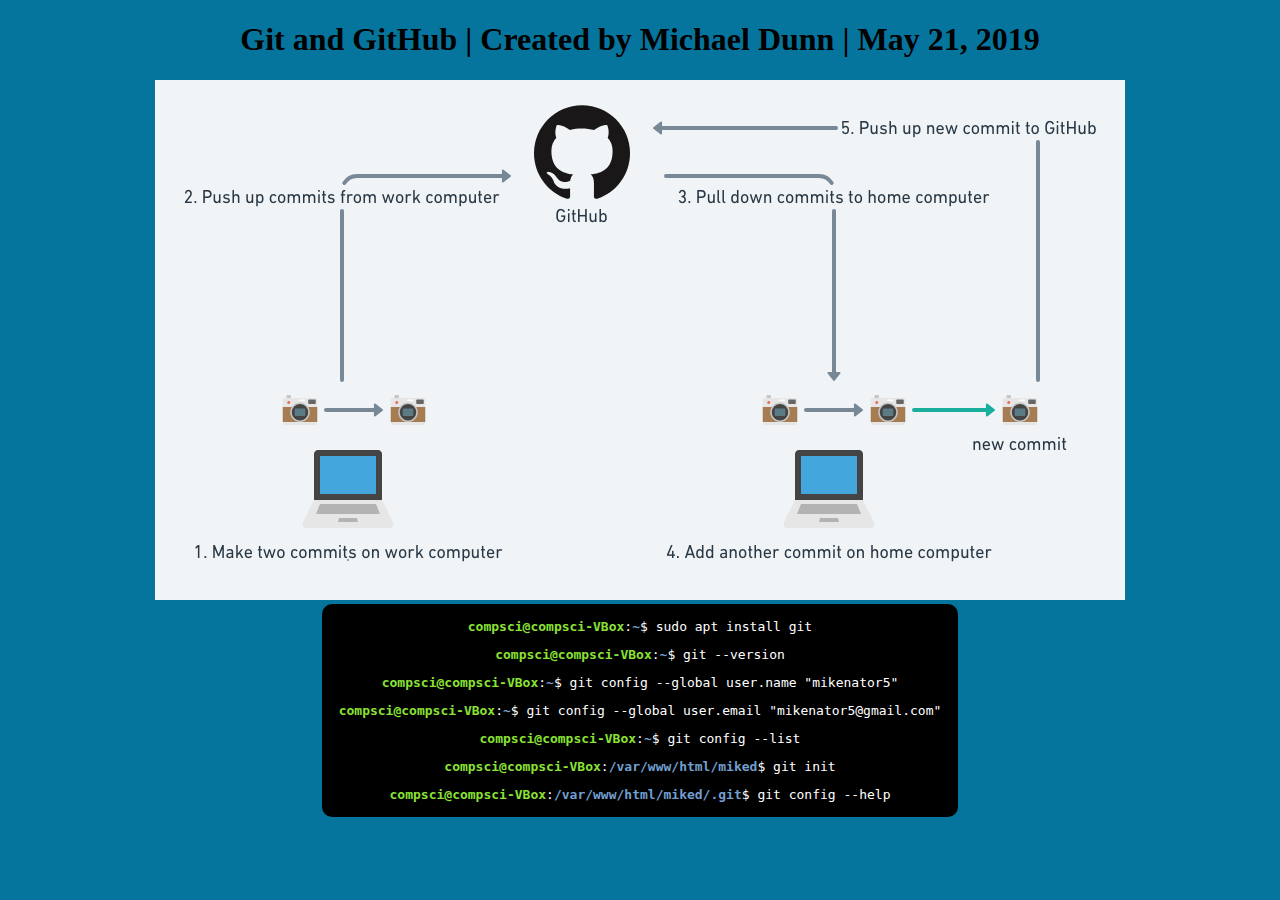
==== vcs/index.html @ 41a161dd "Initial Commit" ====
<!DOCTYPE html>
<html lang="en">
<head>
    <meta charset="UTF-8">
    <meta name="viewport" content="width=device-width, initial-scale=1.0">
    <meta http-equiv="X-UA-Compatible" content="ie=edge">
    <link rel="stylesheet" href="css/vcs.css">
    <title>VCS</title>

    <style>
        
        /* pre {
            background-color: black;
        } */
    </style>
</head>
<body>
    <h1>Git and GitHub | Created by Michael Dunn | May 21, 2019</h1>
    <img src="images/gitDiagram.png" alt="gitDiagram" id="git">

    <div class="code">
        <pre><font color="#8AE234"><b>compsci@compsci-VBox</b></font>:<font color="#729FCF"><b>~</b></font>$ sudo apt install git</pre>
        <pre><font color="#8AE234"><b>compsci@compsci-VBox</b></font>:<font color="#729FCF"><b>~</b></font>$ git --version</pre>
        <pre><font color="#8AE234"><b>compsci@compsci-VBox</b></font>:<font color="#729FCF"><b>~</b></font>$ git config --global user.name &quot;mikenator5&quot;</pre>
        <pre><font color="#8AE234"><b>compsci@compsci-VBox</b></font>:<font color="#729FCF"><b>~</b></font>$ git config --global user.email &quot;mikenator5@gmail.com&quot;</pre>
        <pre><font color="#8AE234"><b>compsci@compsci-VBox</b></font>:<font color="#729FCF"><b>~</b></font>$ git config --list</pre>
        <pre><font color="#8AE234"><b>compsci@compsci-VBox</b></font>:<font color="#729FCF"><b>/var/www/html/miked</b></font>$ git init</pre>
        <pre><font color="#8AE234"><b>compsci@compsci-VBox</b></font>:<font color="#729FCF"><b>/var/www/html/miked/.git</b></font>$ git config --help</pre>
    </div>
</body>
</html>
---- vcs/css/vcs.css ----
body {
    text-align: center;
    background-color: #06759e;
}
.code {
    display: inline-block;
    vertical-align: middle;
    color: white;
    padding: 2px;
    background-color: black;
    width: 50%;
    border-radius: 10px;
}
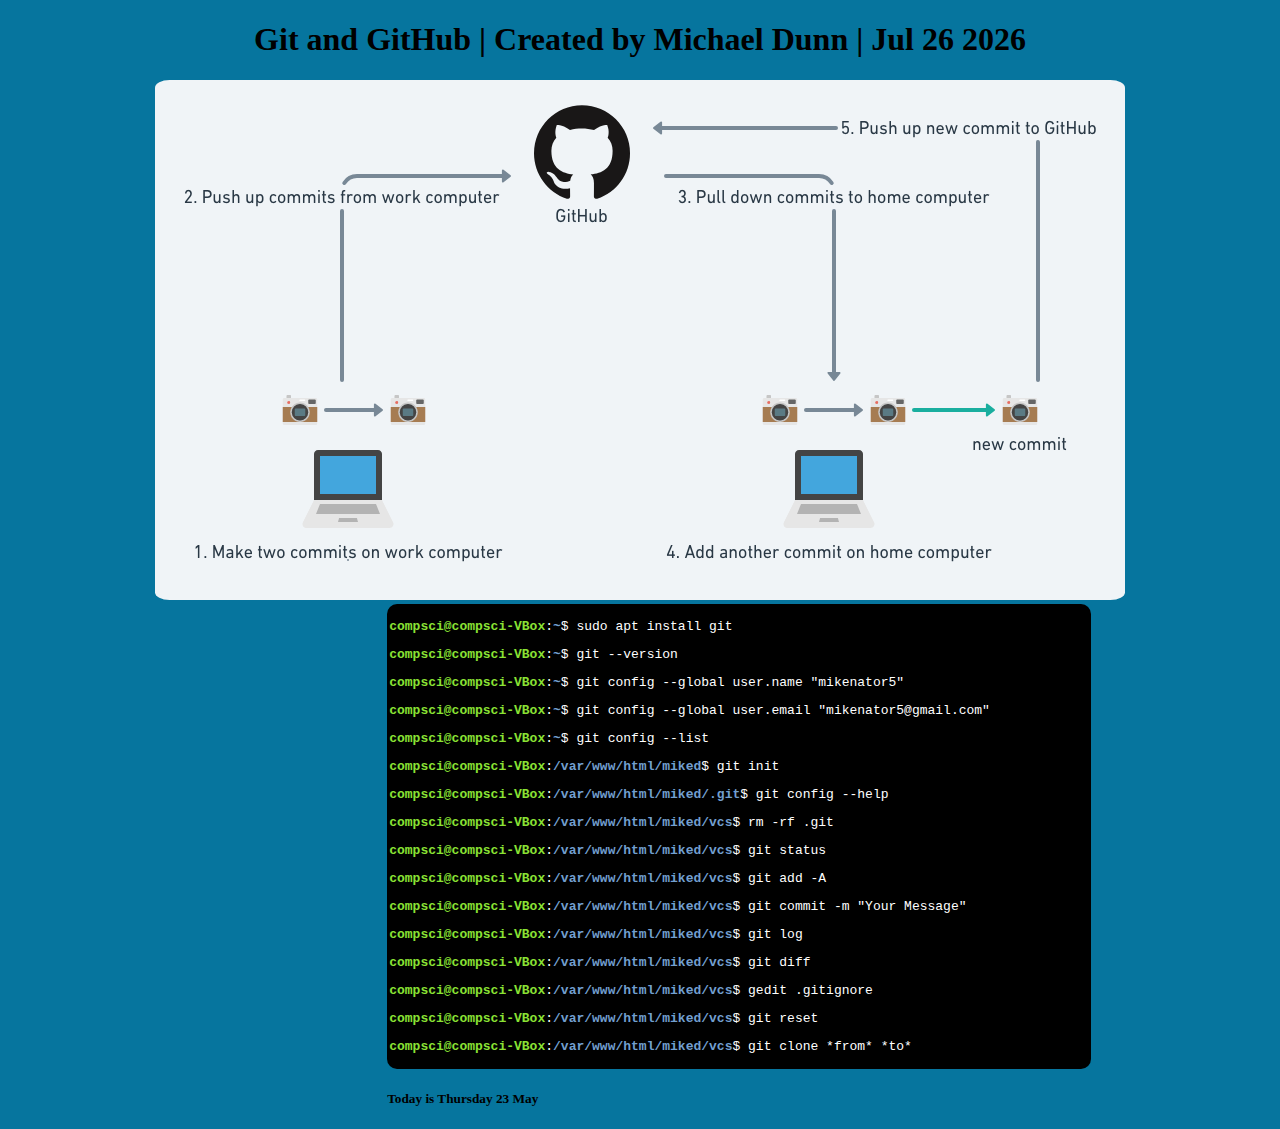
==== commit 458fa32d: "Added more git commands" ====
--- a/vcs/index.html
+++ b/vcs/index.html
@@ -7,25 +7,49 @@
     <link rel="stylesheet" href="css/vcs.css">
     <title>VCS</title>
 
-    <style>
-        
-        /* pre {
-            background-color: black;
-        } */
-    </style>
+
 </head>
 <body>
-    <h1>Git and GitHub | Created by Michael Dunn | May 21, 2019</h1>
-    <img src="images/gitDiagram.png" alt="gitDiagram" id="git">
+    
+    <div class="head">
+        <h1 id="date">Git and GitHub | Created by Michael Dunn | </h1>
+        <img src="images/gitDiagram.png" alt="gitDiagram" id="git">
+    </div>
+    <div class="main">
+        <div class="code">
+                <pre><font color="#8AE234"><b>compsci@compsci-VBox</b></font>:<font color="#729FCF"><b>~</b></font>$ sudo apt install git</pre>
+                <pre><font color="#8AE234"><b>compsci@compsci-VBox</b></font>:<font color="#729FCF"><b>~</b></font>$ git --version</pre>
+                <pre><font color="#8AE234"><b>compsci@compsci-VBox</b></font>:<font color="#729FCF"><b>~</b></font>$ git config --global user.name &quot;mikenator5&quot;</pre>
+                <pre><font color="#8AE234"><b>compsci@compsci-VBox</b></font>:<font color="#729FCF"><b>~</b></font>$ git config --global user.email &quot;mikenator5@gmail.com&quot;</pre>
+                <pre><font color="#8AE234"><b>compsci@compsci-VBox</b></font>:<font color="#729FCF"><b>~</b></font>$ git config --list</pre>
+                <pre><font color="#8AE234"><b>compsci@compsci-VBox</b></font>:<font color="#729FCF"><b>/var/www/html/miked</b></font>$ git init</pre>
+                <pre><font color="#8AE234"><b>compsci@compsci-VBox</b></font>:<font color="#729FCF"><b>/var/www/html/miked/.git</b></font>$ git config --help</pre>
+                <pre><font color="#8AE234"><b>compsci@compsci-VBox</b></font>:<font color="#729FCF"><b>/var/www/html/miked/vcs</b></font>$ rm -rf .git</pre>
+                <pre><font color="#8AE234"><b>compsci@compsci-VBox</b></font>:<font color="#729FCF"><b>/var/www/html/miked/vcs</b></font>$ git status</pre>
+                <pre><font color="#8AE234"><b>compsci@compsci-VBox</b></font>:<font color="#729FCF"><b>/var/www/html/miked/vcs</b></font>$ git add -A</pre>
+                <pre><font color="#8AE234"><b>compsci@compsci-VBox</b></font>:<font color="#729FCF"><b>/var/www/html/miked/vcs</b></font>$ git commit -m &quot;Your Message&quot;</pre>
+                <pre><font color="#8AE234"><b>compsci@compsci-VBox</b></font>:<font color="#729FCF"><b>/var/www/html/miked/vcs</b></font>$ git log</pre>
+                <pre><font color="#8AE234"><b>compsci@compsci-VBox</b></font>:<font color="#729FCF"><b>/var/www/html/miked/vcs</b></font>$ git diff</pre>
+                <pre><font color="#8AE234"><b>compsci@compsci-VBox</b></font>:<font color="#729FCF"><b>/var/www/html/miked/vcs</b></font>$ gedit .gitignore</pre>
+                <pre><font color="#8AE234"><b>compsci@compsci-VBox</b></font>:<font color="#729FCF"><b>/var/www/html/miked/vcs</b></font>$ git reset</pre>
+                <pre><font color="#8AE234"><b>compsci@compsci-VBox</b></font>:<font color="#729FCF"><b>/var/www/html/miked/vcs</b></font>$ git clone *from* *to*</pre>
 
-    <div class="code">
-        <pre><font color="#8AE234"><b>compsci@compsci-VBox</b></font>:<font color="#729FCF"><b>~</b></font>$ sudo apt install git</pre>
-        <pre><font color="#8AE234"><b>compsci@compsci-VBox</b></font>:<font color="#729FCF"><b>~</b></font>$ git --version</pre>
-        <pre><font color="#8AE234"><b>compsci@compsci-VBox</b></font>:<font color="#729FCF"><b>~</b></font>$ git config --global user.name &quot;mikenator5&quot;</pre>
-        <pre><font color="#8AE234"><b>compsci@compsci-VBox</b></font>:<font color="#729FCF"><b>~</b></font>$ git config --global user.email &quot;mikenator5@gmail.com&quot;</pre>
-        <pre><font color="#8AE234"><b>compsci@compsci-VBox</b></font>:<font color="#729FCF"><b>~</b></font>$ git config --list</pre>
-        <pre><font color="#8AE234"><b>compsci@compsci-VBox</b></font>:<font color="#729FCF"><b>/var/www/html/miked</b></font>$ git init</pre>
-        <pre><font color="#8AE234"><b>compsci@compsci-VBox</b></font>:<font color="#729FCF"><b>/var/www/html/miked/.git</b></font>$ git config --help</pre>
+
+        </div>
+
+        <h5>Today is Thursday 23 May</h5>
+        <script>
+                window.onload = function() {
+                    var d = new Date();
+                    var s = d.toString();
+                    var paragraph = document.getElementById("date");
+                    var text = document.createTextNode(s.substring(4, 15));
+                    // 4 - 15
+                    console.log("Created on May 21, 2019");
+        
+                    paragraph.append(text);
+                }    
+        </script>
     </div>
 </body>
 </html>--- a/vcs/css/vcs.css
+++ b/vcs/css/vcs.css
@@ -1,13 +1,29 @@
 body {
-    text-align: center;
+    text-align: left;
     background-color: #06759e;
 }
+
+.head {
+    text-align: center;
+}
+
 .code {
     display: inline-block;
-    vertical-align: middle;
     color: white;
     padding: 2px;
     background-color: black;
-    width: 50%;
+    width: 700px;
     border-radius: 10px;
+
 }
+
+.code:hover {
+    transform: scale(1.2);
+}
+
+.main {
+    margin-left: 30%;
+}
+#git {
+    border-radius: 1.5%;
+}